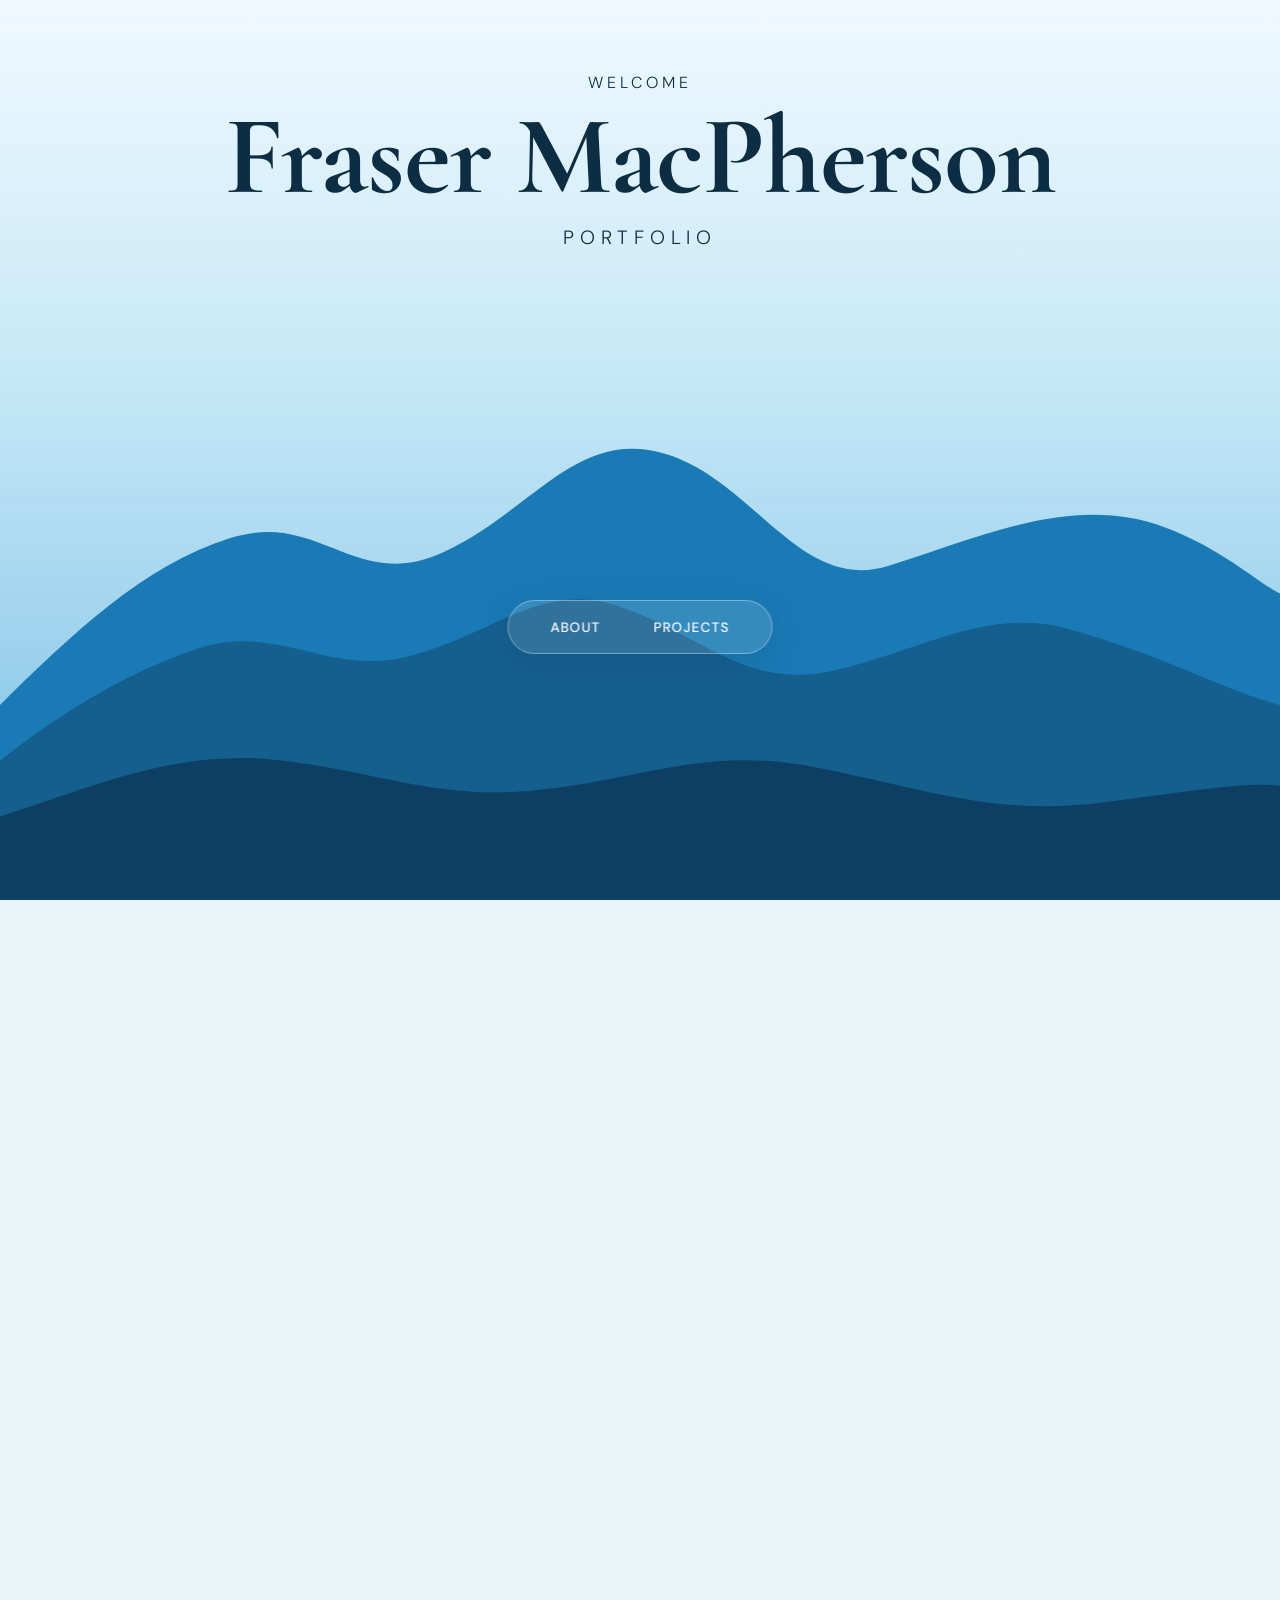
==== index.html @ 5341b1e2 "Update index.html" ====
<!DOCTYPE html>
<html lang="en">
<head>
  <meta charset="UTF-8" />
  <meta name="viewport" content="width=device-width, initial-scale=1.0" />
  <title>Fraser MacPherson — Portfolio</title>
  <link rel="stylesheet" href="style.css" />
  <link href="https://fonts.googleapis.com/css2?family=Cormorant+Garamond:wght@300;400;600;700&family=DM+Sans:wght@300;400;500&display=swap" rel="stylesheet" />
</head>
<body id="top">

  <!-- ── Fixed header, fades in once the hero has been scrolled past ── -->
  <header class="page-header" id="pageHeader">
    <a href="#top" class="site-logo">Fraser MacPherson</a>
    <nav>
      <ul class="nav-links nav-links--dark">
        <li><a href="#about">About</a></li>
        <li><a href="#projects">Projects</a></li>
      </ul>
    </nav>
  </header>

  <!-- ── Hero Section ── -->
  <section class="hero">
    <div class="hero-content">
      <p class="hero-eyebrow">Welcome</p>
      <h1 class="hero-name">Fraser MacPherson</h1>
      <p class="hero-subtitle">Portfolio</p>
    </div>

    <!-- Animated Wave Landscape -->
    <div class="wave-container">
      <svg class="waves-svg" viewBox="0 0 1440 420" preserveAspectRatio="none" xmlns="http://www.w3.org/2000/svg">
        <!-- Back mountain range -->
        <path class="wave wave-1" d="M0,280 C80,230 160,180 260,160 C360,140 400,200 500,170 C600,140 650,80 750,100 C850,120 900,200 1000,180 C1100,160 1200,130 1300,150 C1370,165 1410,190 1440,200 L1440,420 L0,420 Z"/>
        <!-- Mid mountain range -->
        <path class="wave wave-2" d="M0,320 C60,290 130,260 220,240 C310,220 370,260 460,245 C560,228 610,190 700,210 C790,230 840,270 940,255 C1040,240 1110,210 1200,225 C1300,242 1380,270 1440,280 L1440,420 L0,420 Z"/>
        <!-- Front wave -->
        <path class="wave wave-3" d="M0,360 C100,340 200,310 320,320 C440,330 500,350 620,340 C740,330 800,310 920,325 C1040,340 1120,360 1240,350 C1340,342 1400,335 1440,338 L1440,420 L0,420 Z"/>
      </svg>

      <!-- Nav pill overlaid on the waves — scrolls to sections on this page -->
      <nav class="navbar">
        <ul class="nav-links">
          <li><a href="#about">About</a></li>
          <li><a href="#projects">Projects</a></li>
        </ul>
      </nav>
    </div>
  </section>

  <!-- ── About Section ── -->
  <section class="about-section" id="about">
    <main class="about-main">

      <!-- Intro Split -->
      <section class="about-intro">
        <!--<div class="about-photo-placeholder">
          <span>Photo</span>
        </div>-->
        <div class="about-intro-text">
          <h2 class="about-heading">Hi, I'm <em>Fraser MacPherson</em></h2>
          <p>I'm a Computing Science Student based at the University of Aberdeen, passionate about learning.</p>
          <!--<p>[Add a couple more sentences here about what you're currently focused on, what excites you about the field, or what you're looking for next.]</p>-->
          <a href="#projects" class="cta-btn" style="margin-top:1.5rem; display:inline-flex;">
            View My Work
            <svg width="16" height="16" viewBox="0 0 24 24" fill="none" stroke="currentColor" stroke-width="2" stroke-linecap="round" stroke-linejoin="round"><line x1="5" y1="12" x2="19" y2="12"/><polyline points="12 5 19 12 12 19"/></svg>
          </a>
        </div>
      </section>

      <!-- Wave separator -->
      <div class="about-wave-sep">
        <svg viewBox="0 0 1440 90" preserveAspectRatio="none" xmlns="http://www.w3.org/2000/svg">
          <path fill="var(--wave-3)" d="M0,45 C360,90 720,0 1080,45 C1260,67 1380,40 1440,45 L1440,90 L0,90 Z"/>
        </svg>
      </div>

      <!-- Skills & Education (dark section) -->
      <section class="about-dark" id="skills-education">

        <div class="about-skills-grid">
          <div class="skills-col">
            <h3 class="skills-heading">Skills</h3>
            <ul class="skills-list">
              <li class="skill-item">
                <span class="skill-name">HTML &amp; CSS</span>
                <div class="skill-bar"><div class="skill-fill" style="width:90%"></div></div>
              </li>
              <li class="skill-item">
                <span class="skill-name">PHP</span>
                <div class="skill-bar"><div class="skill-fill" style="width:75%"></div></div>
              </li>
              <li class="skill-item">
                <span class="skill-name">JavaScript</span>
                <div class="skill-bar"><div class="skill-fill" style="width:80%"></div></div>
              </li>
              <li class="skill-item">
                <span class="skill-name">Python</span>
                <div class="skill-bar"><div class="skill-fill" style="width:65%"></div></div>
              </li>
              <li class="skill-item">
                <span class="skill-name">Design</span>
                <div class="skill-bar"><div class="skill-fill" style="width:70%"></div></div>
              </li>
            </ul>
          </div>

          <div class="timeline-col">
            <h3 class="skills-heading">Education</h3>
            <ol class="timeline">
              <li class="timeline-item">
                <span class="timeline-date">2026 – Present</span>
                <h4 class="timeline-role">University Student</h4>
                <p class="timeline-org">University of Aberdeen</p>
                <p class="timeline-desc">Computing Science</p>
              </li>
              <li class="timeline-item">
                <span class="timeline-date">2020 – 2026</span>
                <h4 class="timeline-role">Previous Education</h4>
                <p class="timeline-org">Braes High School</p>
                <p class="timeline-desc">Higher Maths, English, Computing, Music Tech, Physics, Admin, Applications of Maths</p>
              </li>
            </ol>
          </div>
        </div>

      </section>

    </main>
  </section>

  <!-- ── Projects Heading Band ── -->
  <div class="section-divider-band">
    <h2 class="divider-title">Projects</h2>
  </div>

  <!-- ── Projects Section ── -->
  <section class="projects-section" id="projects">
    <div class="projects-grid">

      <!-- Card 1 -->
      <article class="project-card" data-category="web">
        <div class="card-image-placeholder">
          <span>Preview</span>
        </div>
        <div class="card-body">
          <div class="card-tags">
            <span class="card-tag">Web</span>
            <span class="card-tag">Database</span>
            <span class="card-tag">JavaScript</span>
            <span class="card-tag">PHP</span>
            <span class="card-tag">HTML</span>
            <span class="card-tag">CSS</span>
            <span class="card-tag">SQL</span>
          </div>
          <h2 class="card-title">Battle Ships</h2>
          <p class="card-desc">A Battle Ships game where you can play against the computer and login to record game statistics.</p>
          <!-- Replace the # below with the live link, GitHub repo, or case study for this project -->
          <a href="#" target="_blank" rel="noopener" class="card-link">
            View Project
            <svg width="14" height="14" viewBox="0 0 24 24" fill="none" stroke="currentColor" stroke-width="2" stroke-linecap="round" stroke-linejoin="round"><line x1="5" y1="12" x2="19" y2="12"/><polyline points="12 5 19 12 12 19"/></svg>
          </a>
        </div>
      </article>

      <!-- Card 2 -->
      <article class="project-card" data-category="design">
        <div class="card-image-placeholder">
          <span>Preview</span>
        </div>
        <div class="card-body">
          <div class="card-tags">
            <span class="card-tag">Web</span>
            <span class="card-tag">HTML</span>
            <span class="card-tag">CSS</span>
            <span class="card-tag">JavaScript</span>
          </div>
          <h2 class="card-title">Meal Week Planner</h2>
          <p class="card-desc">The site allows you to select meals for a week then produces the recipies and cost for each meal aswell as a full shopping list and estemated price.</p>
          <!-- Replace the # below with the live link, GitHub repo, or case study for this project -->
          <a href="https://fraser-macpherson.github.io/food-prep" target="_blank" rel="noopener" class="card-link">
            View Project
            <svg width="14" height="14" viewBox="0 0 24 24" fill="none" stroke="currentColor" stroke-width="2" stroke-linecap="round" stroke-linejoin="round"><line x1="5" y1="12" x2="19" y2="12"/><polyline points="12 5 19 12 12 19"/></svg>
          </a>
        </div>
      </article>

      <!-- Card 3 -->
      <article class="project-card" data-category="web">
        <div class="card-image-placeholder">
          <span>Preview</span>
        </div>
        <div class="card-body">
          <div class="card-tags">
            <span class="card-tag">Web</span>
            <span class="card-tag">CSS</span>
          </div>
          <h2 class="card-title">Project Three</h2>
          <p class="card-desc">A brief description of what this project does and the problem it solves. Keep it concise and engaging.</p>
          <!-- Replace the # below with the live link, GitHub repo, or case study for this project -->
          <a href="#" target="_blank" rel="noopener" class="card-link">
            View Project
            <svg width="14" height="14" viewBox="0 0 24 24" fill="none" stroke="currentColor" stroke-width="2" stroke-linecap="round" stroke-linejoin="round"><line x1="5" y1="12" x2="19" y2="12"/><polyline points="12 5 19 12 12 19"/></svg>
          </a>
        </div>
      </article>

    </div>
  </section>

  <!-- ── Footer ── -->
  <footer class="site-footer">
    <div class="footer-wave">
      <svg viewBox="0 0 1440 80" preserveAspectRatio="none" xmlns="http://www.w3.org/2000/svg">
        <path fill="var(--wave-3)" d="M0,40 C360,80 720,0 1080,40 C1260,60 1380,35 1440,40 L1440,80 L0,80 Z"/>
      </svg>
    </div>
    <div class="footer-inner">
      <p class="footer-name">Fraser MacPherson</p>
      <nav class="footer-nav">
        <a href="#about">About</a>
        <a href="#projects">Projects</a>
      </nav>
      <div class="footer-contact">
        <!--<a href="mailto:hello@yourname.com">hello@yourname.com</a>-->
      </div>
    </div>
  </footer>

  <script>
    // Show the fixed header once the hero has been scrolled past
    const pageHeader = document.getElementById('pageHeader');
    const heroHeight = () => document.querySelector('.hero').offsetHeight;

    function toggleHeader() {
      if (window.scrollY > heroHeight() * 0.6) {
        pageHeader.classList.add('is-visible');
      } else {
        pageHeader.classList.remove('is-visible');
      }
    }
    window.addEventListener('scroll', toggleHeader, { passive: true });
    window.addEventListener('resize', toggleHeader);
    toggleHeader();
  </script>

</body>
</html>
---- style.css ----
/* ============================================================
   PORTFOLIO STYLESHEET
   Pages: index.html · projects.html · about.html ·
          contact.html · project.html
============================================================ */

/* ========================================
   CSS Variables & Reset
======================================== */
*, *::before, *::after {
  margin: 0;
  padding: 0;
  box-sizing: border-box;
}

:root {
  --sky-top:    #e8f4f8;
  --sky-mid:    #b8dff0;
  --wave-1:     #1a7ab5;
  --wave-2:     #155f8f;
  --wave-3:     #0d3f63;
  --accent:     #5ec4f0;
  --text-dark:  #0d2d42;
  --text-light: #ffffff;
  --btn-bg:     rgba(255, 255, 255, 0.15);
  --btn-border: rgba(255, 255, 255, 0.6);
  --btn-hover:  rgba(255, 255, 255, 0.3);
}

html, body {
  height: 100%;
  font-family: 'DM Sans', sans-serif;
  overflow-x: hidden;
  background: var(--sky-top);
}

html {
  scroll-behavior: smooth;
}

@media (prefers-reduced-motion: reduce) {
  html { scroll-behavior: auto; }
  .wave { animation: none; }
}

/* ========================================
   Shared Animations
======================================== */
@keyframes fadeDown {
  from { opacity: 0; transform: translateY(-20px); }
  to   { opacity: 1; transform: translateY(0); }
}

@keyframes fadeUp {
  from { opacity: 0; transform: translate(-50%, 20px); }
  to   { opacity: 1; transform: translate(-50%, 0); }
}

@keyframes fadeIn {
  from { opacity: 0; transform: translateY(18px); }
  to   { opacity: 1; transform: translateY(0); }
}

@keyframes waveDrift {
  0%   { d: path("M0,280 C80,230 160,180 260,160 C360,140 400,200 500,170 C600,140 650,80 750,100 C850,120 900,200 1000,180 C1100,160 1200,130 1300,150 C1370,165 1410,190 1440,200 L1440,420 L0,420 Z"); }
  100% { d: path("M0,270 C80,240 160,190 270,175 C370,155 420,210 510,180 C610,150 660,90 760,108 C860,128 910,205 1010,185 C1110,165 1210,138 1310,158 C1380,170 1415,195 1440,205 L1440,420 L0,420 Z"); }
}

/* ============================================================
   INDEX PAGE — HERO
============================================================ */
.hero {
  position: relative;
  width: 100%;
  height: 100vh;
  min-height: 600px;
  background: linear-gradient(180deg, #f0f9ff 0%, #c8e9f7 40%, #a0d4ee 70%, #6db8e0 100%);
  display: flex;
  flex-direction: column;
  align-items: center;
  overflow: hidden;
}

.hero-content {
  position: relative;
  z-index: 2;
  text-align: center;
  padding-top: 8vh;
  animation: fadeDown 1s ease both;
}

.hero-eyebrow {
  font-size: clamp(0.8rem, 1.5vw, 1rem);
  font-weight: 300;
  letter-spacing: 0.25em;
  text-transform: uppercase;
  color: var(--text-dark);
  opacity: 0.6;
  margin-bottom: 0.5rem;
  animation: fadeDown 0.9s ease 0.1s both;
}

.hero-name {
  font-family: 'Cormorant Garamond', serif;
  font-weight: 700;
  font-size: clamp(3.5rem, 10vw, 7rem);
  color: var(--text-dark);
  line-height: 1;
  letter-spacing: -0.01em;
  animation: fadeDown 0.9s ease 0.2s both;
}

.hero-subtitle {
  font-size: clamp(0.9rem, 2vw, 1.2rem);
  font-weight: 300;
  letter-spacing: 0.3em;
  text-transform: uppercase;
  color: var(--text-dark);
  opacity: 0.55;
  margin-top: 0.75rem;
  animation: fadeDown 0.9s ease 0.3s both;
}

/* Wave landscape */
.wave-container {
  position: absolute;
  bottom: 0;
  left: 0;
  width: 100%;
  height: 65%;
  display: flex;
  flex-direction: column;
  align-items: center;
  justify-content: flex-end;
}

.waves-svg {
  position: absolute;
  bottom: 0;
  left: 0;
  width: 100%;
  height: 100%;
}

.wave {
  animation: waveDrift 8s ease-in-out infinite alternate;
  transform-origin: center bottom;
}
.wave-1 { fill: var(--wave-1); animation-duration: 10s; animation-delay: 0s; }
.wave-2 { fill: var(--wave-2); animation-duration: 8s;  animation-delay: -2s; }
.wave-3 { fill: var(--wave-3); animation-duration: 6s;  animation-delay: -1s; }

/* Index nav */
.navbar {
  position: absolute;
  bottom: 42%;
  left: 50%;
  transform: translateX(-50%);
  z-index: 10;
  animation: fadeUp 1s ease 0.5s both;
}

/* Index project buttons */
.project-buttons {
  position: absolute;
  bottom: 8%;
  left: 50%;
  transform: translateX(-50%);
  display: flex;
  gap: 1.2rem;
  z-index: 10;
  flex-wrap: wrap;
  justify-content: center;
  animation: fadeUp 1s ease 0.7s both;
}

.project-btn {
  display: inline-flex;
  align-items: center;
  justify-content: center;
  padding: 0.65rem 1.8rem;
  font-size: 0.82rem;
  font-weight: 500;
  letter-spacing: 0.1em;
  text-transform: uppercase;
  color: var(--text-light);
  text-decoration: none;
  background: var(--btn-bg);
  backdrop-filter: blur(10px);
  -webkit-backdrop-filter: blur(10px);
  border: 1.5px solid var(--btn-border);
  border-radius: 6px;
  min-width: 140px;
  transition: background 0.25s ease, transform 0.2s ease, box-shadow 0.25s ease;
  box-shadow: 0 4px 16px rgba(0, 0, 0, 0.15);
}
.project-btn:hover {
  background: var(--btn-hover);
  transform: translateY(-3px);
  box-shadow: 0 8px 24px rgba(0, 0, 0, 0.2);
}

/* ============================================================
   SHARED NAVIGATION
============================================================ */
.nav-links {
  display: flex;
  list-style: none;
  gap: 0.5rem;
  background: rgba(255, 255, 255, 0.12);
  backdrop-filter: blur(14px);
  -webkit-backdrop-filter: blur(14px);
  border: 1px solid rgba(255, 255, 255, 0.35);
  border-radius: 50px;
  padding: 0.6rem 1.2rem;
  box-shadow: 0 8px 32px rgba(13, 63, 99, 0.2);
}

.nav-links li a {
  display: block;
  padding: 0.5rem 1.4rem;
  font-size: 0.85rem;
  font-weight: 500;
  letter-spacing: 0.08em;
  text-transform: uppercase;
  color: var(--text-light);
  text-decoration: none;
  border-radius: 40px;
  transition: background 0.25s ease, color 0.25s ease;
}
.nav-links li a:hover { background: rgba(255,255,255,0.25); }

/* Dark variant (light background pages) */
.nav-links--dark {
  background: rgba(13, 63, 99, 0.07);
  border: 1px solid rgba(21, 95, 143, 0.2);
  box-shadow: none;
}
.nav-links--dark li a { color: var(--text-dark); }
.nav-links--dark li a:hover { background: rgba(21, 95, 143, 0.12); color: var(--wave-2); }
.nav-links--dark li a.nav-active { color: var(--wave-1); font-weight: 600; }

/* ============================================================
   SHARED INNER-PAGE HEADER
============================================================ */
.site-header {
  position: fixed;
  top: 0;
  left: 0;
  width: 100%;
  z-index: 100;
  display: flex;
  align-items: center;
  justify-content: space-between;
  padding: 1rem 3rem;
  background: rgba(240, 249, 255, 0.82);
  backdrop-filter: blur(16px);
  -webkit-backdrop-filter: blur(16px);
  border-bottom: 1px solid rgba(21, 95, 143, 0.1);
  animation: fadeDown 0.7s ease both;
}

.site-logo {
  font-family: 'Cormorant Garamond', serif;
  font-size: 1.25rem;
  font-weight: 600;
  color: var(--text-dark);
  text-decoration: none;
  letter-spacing: 0.05em;
  transition: color 0.2s ease;
}
.site-logo:hover { color: var(--wave-1); }

.back-link {
  display: inline-flex;
  align-items: center;
  gap: 0.4rem;
  font-size: 0.85rem;
  font-weight: 500;
  letter-spacing: 0.05em;
  color: var(--wave-2);
  text-decoration: none;
  transition: gap 0.2s ease, color 0.2s ease;
}
.back-link:hover { gap: 0.7rem; color: var(--wave-1); }

/* ============================================================
   SHARED INNER-PAGE HERO (projects / about / contact)
============================================================ */
.inner-page {
  background: #f0f9ff;
  min-height: 100vh;
  display: flex;
  flex-direction: column;
}

.inner-hero {
  position: relative;
  width: 100%;
  padding-top: 110px;
  min-height: 40vh;
  background: linear-gradient(180deg, #f0f9ff 0%, #c8e9f7 50%, #7bbfde 100%);
  display: flex;
  flex-direction: column;
  align-items: center;
  justify-content: center;
  overflow: hidden;
}

.inner-hero-content {
  position: relative;
  z-index: 2;
  text-align: center;
  padding: 2rem 2rem 4rem;
  animation: fadeDown 0.9s ease 0.1s both;
}

.page-eyebrow {
  display: block;
  font-size: 0.75rem;
  font-weight: 500;
  letter-spacing: 0.22em;
  text-transform: uppercase;
  color: var(--wave-2);
  opacity: 0.8;
  margin-bottom: 0.7rem;
}

.page-title {
  font-family: 'Cormorant Garamond', serif;
  font-weight: 700;
  font-size: clamp(2.8rem, 8vw, 5rem);
  color: var(--text-dark);
  line-height: 1.05;
  margin-bottom: 0.8rem;
}

.page-subtitle {
  font-size: clamp(0.95rem, 2vw, 1.15rem);
  font-weight: 300;
  color: var(--text-dark);
  opacity: 0.6;
  max-width: 480px;
  margin: 0 auto;
  line-height: 1.6;
}

.inner-wave-divider {
  position: relative;
  width: 100%;
  line-height: 0;
  z-index: 1;
}
.inner-wave-divider svg {
  width: 100%;
  height: 130px;
  display: block;
}

/* ============================================================
   SHARED CTA BUTTON
============================================================ */
.cta-btn {
  display: inline-flex;
  align-items: center;
  gap: 0.5rem;
  padding: 0.75rem 2rem;
  font-size: 0.88rem;
  font-weight: 500;
  letter-spacing: 0.08em;
  text-transform: uppercase;
  text-decoration: none;
  color: var(--text-light);
  background: var(--wave-2);
  border: 2px solid var(--wave-2);
  border-radius: 6px;
  transition: background 0.25s ease, transform 0.2s ease, box-shadow 0.25s ease;
  box-shadow: 0 4px 18px rgba(21, 95, 143, 0.35);
  cursor: pointer;
}
.cta-btn:hover {
  background: var(--wave-1);
  border-color: var(--wave-1);
  transform: translateY(-3px);
  box-shadow: 0 8px 28px rgba(21, 95, 143, 0.4);
}
.cta-btn--light {
  background: rgba(255,255,255,0.15);
  border-color: rgba(255,255,255,0.6);
  backdrop-filter: blur(10px);
}
.cta-btn--light:hover {
  background: rgba(255,255,255,0.3);
  border-color: rgba(255,255,255,0.8);
}

/* ============================================================
   SHARED FOOTER
============================================================ */
.site-footer {
  background: var(--wave-2);
  margin-top: auto;
}

.footer-wave {
  line-height: 0;
}
.footer-wave svg {
  width: 100%;
  height: 80px;
  display: block;
}

.footer-inner {
  background: var(--wave-3);
  display: flex;
  align-items: center;
  justify-content: space-between;
  padding: 1.8rem 3rem;
}

.footer-name {
  font-family: 'Cormorant Garamond', serif;
  font-size: 1.1rem;
  font-weight: 400;
  color: rgba(255,255,255,0.5);
  letter-spacing: 0.1em;
}

.footer-nav {
  display: flex;
  gap: 2rem;
}
.footer-nav a {
  font-size: 0.8rem;
  font-weight: 400;
  letter-spacing: 0.1em;
  text-transform: uppercase;
  color: rgba(255,255,255,0.45);
  text-decoration: none;
  transition: color 0.2s ease;
}
.footer-nav a:hover { color: var(--accent); }

/* ============================================================
   PROJECT DETAIL PAGE  (project.html)
============================================================ */
.project-page {
  background: #f0f9ff;
  min-height: 100vh;
  display: flex;
  flex-direction: column;
}

.project-header {
  position: fixed;
  top: 0; left: 0;
  width: 100%;
  z-index: 100;
  display: flex;
  align-items: center;
  justify-content: space-between;
  padding: 1rem 3rem;
  background: rgba(240, 249, 255, 0.75);
  backdrop-filter: blur(16px);
  -webkit-backdrop-filter: blur(16px);
  border-bottom: 1px solid rgba(21, 95, 143, 0.1);
  animation: fadeDown 0.7s ease both;
}

.project-hero {
  position: relative;
  width: 100%;
  padding-top: 120px;
  min-height: 52vh;
  background: linear-gradient(180deg, #f0f9ff 0%, #c8e9f7 45%, #7bbfde 100%);
  display: flex;
  flex-direction: column;
  align-items: center;
  justify-content: center;
  overflow: hidden;
}

.project-hero-content {
  position: relative;
  z-index: 2;
  text-align: center;
  padding: 2rem 2rem 5rem;
  animation: fadeDown 0.9s ease 0.1s both;
}

.project-tag {
  display: inline-block;
  font-size: 0.75rem;
  font-weight: 500;
  letter-spacing: 0.2em;
  text-transform: uppercase;
  color: var(--wave-2);
  opacity: 0.8;
  margin-bottom: 0.9rem;
}

.project-title {
  font-family: 'Cormorant Garamond', serif;
  font-weight: 700;
  font-size: clamp(2.8rem, 8vw, 5.5rem);
  color: var(--text-dark);
  line-height: 1.05;
  margin-bottom: 1rem;
}

.project-tagline {
  font-size: clamp(0.95rem, 2vw, 1.2rem);
  font-weight: 300;
  color: var(--text-dark);
  opacity: 0.65;
  max-width: 540px;
  margin: 0 auto 2rem;
  line-height: 1.6;
}

.project-wave-divider { position: relative; width: 100%; line-height: 0; z-index: 1; }
.project-wave-divider svg { width: 100%; height: 160px; display: block; }

.project-body { flex: 1; background: var(--wave-3); }

.project-meta {
  display: flex;
  flex-wrap: wrap;
  gap: 1rem;
  justify-content: center;
  padding: 2.5rem 2rem 2rem;
  animation: fadeIn 0.8s ease 0.3s both;
}

.meta-chip {
  display: flex;
  flex-direction: column;
  align-items: center;
  gap: 0.2rem;
  background: rgba(255,255,255,0.07);
  border: 1px solid rgba(255,255,255,0.15);
  border-radius: 8px;
  padding: 0.8rem 1.6rem;
  min-width: 120px;
}
.meta-label { font-size: 0.68rem; font-weight: 500; letter-spacing: 0.18em; text-transform: uppercase; color: var(--accent); opacity: 0.8; }
.meta-value { font-size: 0.88rem; font-weight: 400; color: var(--text-light); }

.project-image-placeholder {
  margin: 0 auto 3rem;
  max-width: 860px;
  width: calc(100% - 4rem);
  height: 400px;
  background: rgba(255,255,255,0.05);
  border: 2px dashed rgba(255,255,255,0.2);
  border-radius: 12px;
  display: flex;
  align-items: center;
  justify-content: center;
  color: rgba(255,255,255,0.35);
  font-size: 0.9rem;
  letter-spacing: 0.1em;
  text-transform: uppercase;
}

.project-sections {
  max-width: 720px;
  margin: 0 auto;
  padding: 0 2rem 4rem;
  display: flex;
  flex-direction: column;
  gap: 3rem;
}

.section-heading {
  font-family: 'Cormorant Garamond', serif;
  font-weight: 600;
  font-size: clamp(1.5rem, 4vw, 2.2rem);
  color: var(--text-light);
  margin-bottom: 0.8rem;
  padding-bottom: 0.5rem;
  border-bottom: 1px solid rgba(255,255,255,0.12);
}
.section-text { font-weight: 300; font-size: 1rem; line-height: 1.8; color: rgba(255,255,255,0.75); }

.project-cta-banner { position: relative; background: var(--wave-2); text-align: center; overflow: hidden; }
.cta-banner-wave { line-height: 0; margin-bottom: -2px; }
.cta-banner-wave svg { width: 100%; height: 80px; display: block; }
.cta-banner-content { padding: 3rem 2rem 4rem; }
.cta-banner-label { font-size: 0.78rem; font-weight: 400; letter-spacing: 0.2em; text-transform: uppercase; color: rgba(255,255,255,0.6); margin-bottom: 0.5rem; }
.cta-banner-heading { font-family: 'Cormorant Garamond', serif; font-size: clamp(1.8rem, 5vw, 3rem); font-weight: 600; color: var(--text-light); margin-bottom: 1.5rem; }

.project-footer {
  background: var(--wave-3);
  display: flex;
  align-items: center;
  justify-content: space-between;
  padding: 1.5rem 3rem;
  border-top: 1px solid rgba(255,255,255,0.08);
}
.footer-back { font-size: 0.82rem; color: rgba(255,255,255,0.5); text-decoration: none; letter-spacing: 0.05em; transition: color 0.2s ease; }
.footer-back:hover { color: var(--accent); }
.footer-name-sm { font-family: 'Cormorant Garamond', serif; font-size: 1rem; font-weight: 400; color: rgba(255,255,255,0.4); letter-spacing: 0.1em; }

/* ============================================================
   PROJECTS PAGE  (projects.html)
============================================================ */
.projects-main {
  flex: 1;
  background: var(--wave-3);
  padding: 3rem 2rem 5rem;
}

/* Filter bar */
.filter-bar {
  display: flex;
  gap: 0.6rem;
  justify-content: center;
  flex-wrap: wrap;
  margin-bottom: 2.5rem;
  animation: fadeIn 0.7s ease 0.2s both;
}

.filter-btn {
  padding: 0.5rem 1.4rem;
  font-family: 'DM Sans', sans-serif;
  font-size: 0.8rem;
  font-weight: 500;
  letter-spacing: 0.1em;
  text-transform: uppercase;
  color: rgba(255,255,255,0.55);
  background: rgba(255,255,255,0.06);
  border: 1px solid rgba(255,255,255,0.15);
  border-radius: 40px;
  cursor: pointer;
  transition: all 0.2s ease;
}
.filter-btn:hover { color: var(--text-light); background: rgba(255,255,255,0.12); }
.filter-btn--active { color: var(--text-light); background: var(--wave-1); border-color: var(--wave-1); }

/* Project cards grid */
.projects-grid {
  display: grid;
  grid-template-columns: repeat(auto-fill, minmax(300px, 1fr));
  gap: 1.8rem;
  max-width: 1100px;
  margin: 0 auto;
}

.project-card {
  background: rgba(255,255,255,0.06);
  border: 1px solid rgba(255,255,255,0.12);
  border-radius: 12px;
  overflow: hidden;
  transition: transform 0.25s ease, box-shadow 0.25s ease, opacity 0.3s ease;
  animation: fadeIn 0.6s ease both;
}
.project-card:hover {
  transform: translateY(-6px);
  box-shadow: 0 16px 40px rgba(0,0,0,0.25);
}

.card-image-placeholder {
  width: 100%;
  height: 190px;
  background: rgba(255,255,255,0.04);
  border-bottom: 1px solid rgba(255,255,255,0.08);
  display: flex;
  align-items: center;
  justify-content: center;
  color: rgba(255,255,255,0.2);
  font-size: 0.8rem;
  letter-spacing: 0.15em;
  text-transform: uppercase;
}

.card-body { padding: 1.4rem 1.6rem 1.8rem; }

.card-tags {
  display: flex;
  gap: 0.5rem;
  flex-wrap: wrap;
  margin-bottom: 0.8rem;
}
.card-tag {
  font-size: 0.68rem;
  font-weight: 500;
  letter-spacing: 0.14em;
  text-transform: uppercase;
  color: var(--accent);
  background: rgba(94, 196, 240, 0.12);
  border: 1px solid rgba(94, 196, 240, 0.25);
  border-radius: 4px;
  padding: 0.2rem 0.6rem;
}

.card-title {
  font-family: 'Cormorant Garamond', serif;
  font-size: 1.6rem;
  font-weight: 600;
  color: var(--text-light);
  margin-bottom: 0.6rem;
  line-height: 1.15;
}

.card-desc {
  font-size: 0.9rem;
  font-weight: 300;
  line-height: 1.7;
  color: rgba(255,255,255,0.6);
  margin-bottom: 1.2rem;
}

.card-link {
  display: inline-flex;
  align-items: center;
  gap: 0.4rem;
  font-size: 0.8rem;
  font-weight: 500;
  letter-spacing: 0.1em;
  text-transform: uppercase;
  color: var(--accent);
  text-decoration: none;
  transition: gap 0.2s ease, color 0.2s ease;
}
.card-link:hover { gap: 0.7rem; color: #fff; }

/* ============================================================
   ABOUT PAGE  (about.html)
============================================================ */
.about-main {
  flex: 1;
  display: flex;
  flex-direction: column;
}

/* Intro split */
.about-intro {
  display: grid;
  grid-template-columns: 260px 1fr;
  gap: 3.5rem;
  align-items: start;
  max-width: 900px;
  margin: 0 auto;
  padding: 4rem 2rem 3rem;
  animation: fadeIn 0.8s ease 0.2s both;
}

.about-photo-placeholder {
  width: 100%;
  aspect-ratio: 3/4;
  background: linear-gradient(160deg, var(--wave-1) 0%, var(--wave-3) 100%);
  border-radius: 12px;
  display: flex;
  align-items: center;
  justify-content: center;
  color: rgba(255,255,255,0.35);
  font-size: 0.85rem;
  letter-spacing: 0.15em;
  text-transform: uppercase;
  box-shadow: 0 8px 30px rgba(13, 63, 99, 0.2);
}

.about-intro-text { display: flex; flex-direction: column; gap: 1rem; }

.about-heading {
  font-family: 'Cormorant Garamond', serif;
  font-size: clamp(2rem, 5vw, 3rem);
  font-weight: 600;
  color: var(--text-dark);
  line-height: 1.1;
  margin-bottom: 0.5rem;
}
.about-heading em { font-style: italic; color: var(--wave-1); }

.about-intro-text p {
  font-size: 1rem;
  font-weight: 300;
  line-height: 1.8;
  color: rgba(13, 45, 66, 0.75);
}

/* Wave into dark section */
.about-wave-sep { line-height: 0; }
.about-wave-sep svg { width: 100%; height: 90px; display: block; }
.about-wave-sep--flip { transform: scaleY(-1); }

/* Dark skills / timeline section */
.about-dark { background: var(--wave-3); padding: 4rem 2rem; }

.about-skills-grid {
  display: grid;
  grid-template-columns: 1fr 1fr;
  gap: 4rem;
  max-width: 900px;
  margin: 0 auto;
}

.skills-heading {
  font-family: 'Cormorant Garamond', serif;
  font-size: 1.9rem;
  font-weight: 600;
  color: var(--text-light);
  margin-bottom: 1.5rem;
  padding-bottom: 0.6rem;
  border-bottom: 1px solid rgba(255,255,255,0.12);
}

.skills-list { list-style: none; display: flex; flex-direction: column; gap: 1.2rem; }
.skill-item { display: flex; flex-direction: column; gap: 0.4rem; }
.skill-name { font-size: 0.88rem; font-weight: 400; color: rgba(255,255,255,0.75); letter-spacing: 0.05em; }

.skill-bar {
  height: 4px;
  background: rgba(255,255,255,0.1);
  border-radius: 2px;
  overflow: hidden;
}
.skill-fill {
  height: 100%;
  background: linear-gradient(90deg, var(--accent), var(--wave-1));
  border-radius: 2px;
  animation: skillGrow 1.2s ease both;
}
@keyframes skillGrow { from { width: 0 !important; } }

/* Timeline */
.timeline { list-style: none; display: flex; flex-direction: column; gap: 2rem; position: relative; padding-left: 1.5rem; }
.timeline::before {
  content: '';
  position: absolute;
  left: 0; top: 6px; bottom: 6px;
  width: 1px;
  background: rgba(255,255,255,0.15);
}

.timeline-item { position: relative; }
.timeline-item::before {
  content: '';
  position: absolute;
  left: -1.9rem;
  top: 5px;
  width: 8px; height: 8px;
  border-radius: 50%;
  background: var(--accent);
  border: 2px solid var(--wave-3);
}

.timeline-date { font-size: 0.7rem; font-weight: 500; letter-spacing: 0.15em; text-transform: uppercase; color: var(--accent); opacity: 0.8; display: block; margin-bottom: 0.3rem; }
.timeline-role { font-family: 'Cormorant Garamond', serif; font-size: 1.25rem; font-weight: 600; color: var(--text-light); margin-bottom: 0.15rem; }
.timeline-org { font-size: 0.82rem; font-weight: 400; color: rgba(255,255,255,0.5); margin-bottom: 0.5rem; }
.timeline-desc { font-size: 0.88rem; font-weight: 300; line-height: 1.7; color: rgba(255,255,255,0.6); }

/* Values section */
.about-values {
  background: #f0f9ff;
  padding: 5rem 2rem;
  text-align: center;
}

.values-heading {
  font-family: 'Cormorant Garamond', serif;
  font-size: clamp(2rem, 5vw, 3rem);
  font-weight: 600;
  color: var(--text-dark);
  margin-bottom: 3rem;
}

.values-grid {
  display: grid;
  grid-template-columns: repeat(auto-fit, minmax(220px, 1fr));
  gap: 1.5rem;
  max-width: 820px;
  margin: 0 auto;
}

.value-card {
  background: rgba(21, 95, 143, 0.06);
  border: 1px solid rgba(21, 95, 143, 0.12);
  border-radius: 12px;
  padding: 2.2rem 1.8rem;
  transition: transform 0.2s ease, box-shadow 0.2s ease;
}
.value-card:hover { transform: translateY(-4px); box-shadow: 0 10px 28px rgba(13,63,99,0.1); }

.value-icon { font-size: 1.6rem; color: var(--wave-1); margin-bottom: 0.9rem; }
.value-card h3 { font-family: 'Cormorant Garamond', serif; font-size: 1.4rem; font-weight: 600; color: var(--text-dark); margin-bottom: 0.6rem; }
.value-card p { font-size: 0.9rem; font-weight: 300; line-height: 1.7; color: rgba(13,45,66,0.65); }

/* ============================================================
   CONTACT PAGE  (contact.html)
============================================================ */
.contact-main {
  flex: 1;
  background: var(--wave-3);
  padding: 4rem 2rem 5rem;
}

.contact-layout {
  display: grid;
  grid-template-columns: 340px 1fr;
  gap: 4rem;
  max-width: 1000px;
  margin: 0 auto;
  animation: fadeIn 0.8s ease 0.2s both;
}

/* Info panel */
.contact-info { display: flex; flex-direction: column; gap: 2rem; }

.contact-info-heading {
  font-family: 'Cormorant Garamond', serif;
  font-size: clamp(1.8rem, 4vw, 2.6rem);
  font-weight: 600;
  color: var(--text-light);
  line-height: 1.15;
}

.contact-info-text {
  font-size: 0.95rem;
  font-weight: 300;
  line-height: 1.8;
  color: rgba(255,255,255,0.6);
}

.contact-details { list-style: none; display: flex; flex-direction: column; gap: 1.2rem; }
.contact-detail-item { display: flex; align-items: flex-start; gap: 1rem; }

.contact-detail-icon {
  width: 38px; height: 38px;
  flex-shrink: 0;
  background: rgba(255,255,255,0.08);
  border: 1px solid rgba(255,255,255,0.15);
  border-radius: 8px;
  display: flex;
  align-items: center;
  justify-content: center;
  color: var(--accent);
}

.contact-detail-label { display: block; font-size: 0.68rem; font-weight: 500; letter-spacing: 0.15em; text-transform: uppercase; color: var(--accent); opacity: 0.8; margin-bottom: 0.1rem; }
.contact-detail-value { font-size: 0.9rem; font-weight: 400; color: rgba(255,255,255,0.75); text-decoration: none; }
a.contact-detail-value:hover { color: var(--accent); }

.contact-socials { display: flex; flex-direction: column; gap: 0.8rem; }
.socials-label { font-size: 0.7rem; font-weight: 500; letter-spacing: 0.18em; text-transform: uppercase; color: rgba(255,255,255,0.4); }
.socials-row { display: flex; gap: 0.7rem; flex-wrap: wrap; }

.social-link {
  display: inline-flex;
  align-items: center;
  gap: 0.45rem;
  padding: 0.5rem 1rem;
  font-size: 0.8rem;
  font-weight: 400;
  color: rgba(255,255,255,0.65);
  background: rgba(255,255,255,0.06);
  border: 1px solid rgba(255,255,255,0.14);
  border-radius: 6px;
  text-decoration: none;
  transition: all 0.2s ease;
}
.social-link:hover { color: var(--text-light); background: rgba(255,255,255,0.12); border-color: rgba(255,255,255,0.25); }

/* Contact form */
.contact-form-wrap {
  background: rgba(255,255,255,0.04);
  border: 1px solid rgba(255,255,255,0.1);
  border-radius: 14px;
  padding: 2.5rem;
}

.contact-form { display: flex; flex-direction: column; gap: 1.3rem; }
.form-row { display: grid; grid-template-columns: 1fr 1fr; gap: 1.3rem; }
.form-group { display: flex; flex-direction: column; gap: 0.45rem; }

.form-label {
  font-size: 0.75rem;
  font-weight: 500;
  letter-spacing: 0.12em;
  text-transform: uppercase;
  color: rgba(255,255,255,0.55);
}

.form-input {
  background: rgba(255,255,255,0.06);
  border: 1px solid rgba(255,255,255,0.15);
  border-radius: 8px;
  padding: 0.8rem 1rem;
  font-family: 'DM Sans', sans-serif;
  font-size: 0.92rem;
  font-weight: 300;
  color: var(--text-light);
  outline: none;
  transition: border-color 0.2s ease, background 0.2s ease;
  width: 100%;
  resize: none;
}
.form-input::placeholder { color: rgba(255,255,255,0.25); }
.form-input:focus {
  border-color: rgba(94, 196, 240, 0.5);
  background: rgba(255,255,255,0.09);
}

.form-textarea { min-height: 150px; line-height: 1.6; }

.form-submit {
  display: inline-flex;
  align-items: center;
  justify-content: center;
  gap: 0.5rem;
  padding: 0.85rem 2.2rem;
  font-family: 'DM Sans', sans-serif;
  font-size: 0.88rem;
  font-weight: 500;
  letter-spacing: 0.1em;
  text-transform: uppercase;
  color: var(--text-light);
  background: var(--wave-1);
  border: 2px solid var(--wave-1);
  border-radius: 8px;
  cursor: pointer;
  align-self: flex-start;
  transition: background 0.25s ease, transform 0.2s ease, box-shadow 0.25s ease;
  box-shadow: 0 4px 18px rgba(26, 122, 181, 0.35);
}
.form-submit:hover {
  background: #1f8fd0;
  border-color: #1f8fd0;
  transform: translateY(-2px);
  box-shadow: 0 8px 24px rgba(26, 122, 181, 0.4);
}

.form-success {
  display: none;
  font-size: 0.88rem;
  font-weight: 400;
  color: var(--accent);
  background: rgba(94, 196, 240, 0.1);
  border: 1px solid rgba(94, 196, 240, 0.25);
  border-radius: 6px;
  padding: 0.7rem 1rem;
  text-align: center;
}

/* ============================================================
   ONE-PAGE LAYOUT ADDITIONS (index.html)
============================================================ */

/* Fixed header that fades in once the hero has been scrolled past */
.page-header {
  position: fixed;
  top: 0;
  left: 0;
  width: 100%;
  z-index: 200;
  display: flex;
  align-items: center;
  justify-content: space-between;
  padding: 1rem 3rem;
  background: rgba(240, 249, 255, 0.88);
  backdrop-filter: blur(16px);
  -webkit-backdrop-filter: blur(16px);
  border-bottom: 1px solid rgba(21, 95, 143, 0.1);
  opacity: 0;
  transform: translateY(-100%);
  pointer-events: none;
  transition: opacity 0.35s ease, transform 0.35s ease;
}
.page-header.is-visible {
  opacity: 1;
  transform: translateY(0);
  pointer-events: auto;
}

/* Section scroll offset so anchored jumps clear the fixed header */
#about, #projects, #skills-education {
  scroll-margin-top: 90px;
}

/* One-page about section (light) */
.about-section {
  background: #f0f9ff;
}

/* Light divider band that carries the "Projects" heading between the
   dark skills/education block and the dark project cards block —
   mirrors the light strip in the reference screenshot. */
.section-divider-band {
  background: #0D3F63;
  display: flex;
  align-items: center;
  justify-content: center;
  padding: 2.6rem 2rem;
}
.section-divider-band .divider-title {
  font-family: 'Cormorant Garamond', serif;
  font-weight: 700;
  font-size: clamp(2rem, 5vw, 2.8rem);
  color: rgb(255, 255, 255);
  background: rgba(21, 95, 143, 0.08);
  border: 1px solid rgb(42, 86, 118);
  padding: 0.6rem 2.2rem;
  border-radius: 8px;
}

/* Projects section on one-page layout (dark, matches project-card styling) */
.projects-section {
  background: var(--wave-3);
  padding: 1rem 2rem 5rem;
}
.projects-section .projects-grid {
  padding-top: 1rem;
}

/* One-page footer contact strip */
.footer-contact {
  display: flex;
  align-items: center;
  gap: 0.4rem;
}
.footer-contact a {
  font-size: 0.8rem;
  color: rgba(255,255,255,0.45);
  text-decoration: none;
  letter-spacing: 0.05em;
  transition: color 0.2s ease;
}
.footer-contact a:hover { color: var(--accent); }

@media (max-width: 768px) {
  .page-header { padding: 1rem 1.2rem; }
  .page-header .nav-links--dark { display: none; }
}

/* ============================================================
   RESPONSIVE
============================================================ */
@media (max-width: 900px) {
  .about-intro { grid-template-columns: 1fr; }
  .about-photo-placeholder { max-width: 240px; aspect-ratio: 1; border-radius: 50%; margin: 0 auto; }
  .about-intro-text { text-align: center; align-items: center; }
  .about-skills-grid { grid-template-columns: 1fr; gap: 3rem; }
  .contact-layout { grid-template-columns: 1fr; gap: 2.5rem; }
}

@media (max-width: 768px) {
  .site-header { padding: 1rem 1.2rem; }
  .nav-links--dark { display: none; }
  .inner-hero { min-height: 35vh; }
  .projects-grid { grid-template-columns: 1fr; }
  .form-row { grid-template-columns: 1fr; }
  .contact-form-wrap { padding: 1.5rem; }
  .footer-inner { flex-direction: column; gap: 1rem; padding: 1.5rem; }
  .project-header { padding: 1rem 1.2rem; }
  .project-meta { gap: 0.6rem; }
  .meta-chip { min-width: 100px; padding: 0.6rem 1rem; }
  .project-image-placeholder { height: 240px; width: calc(100% - 2rem); }
  .project-sections { padding: 0 1.2rem 3rem; }
  .project-footer { padding: 1.2rem 1.5rem; flex-direction: column; gap: 0.5rem; text-align: center; }
}

@media (max-width: 600px) {
  .project-btn { min-width: 100px; padding: 0.55rem 1.1rem; font-size: 0.75rem; }
  .project-buttons { gap: 0.7rem; }
  .socials-row { gap: 0.5rem; }
}
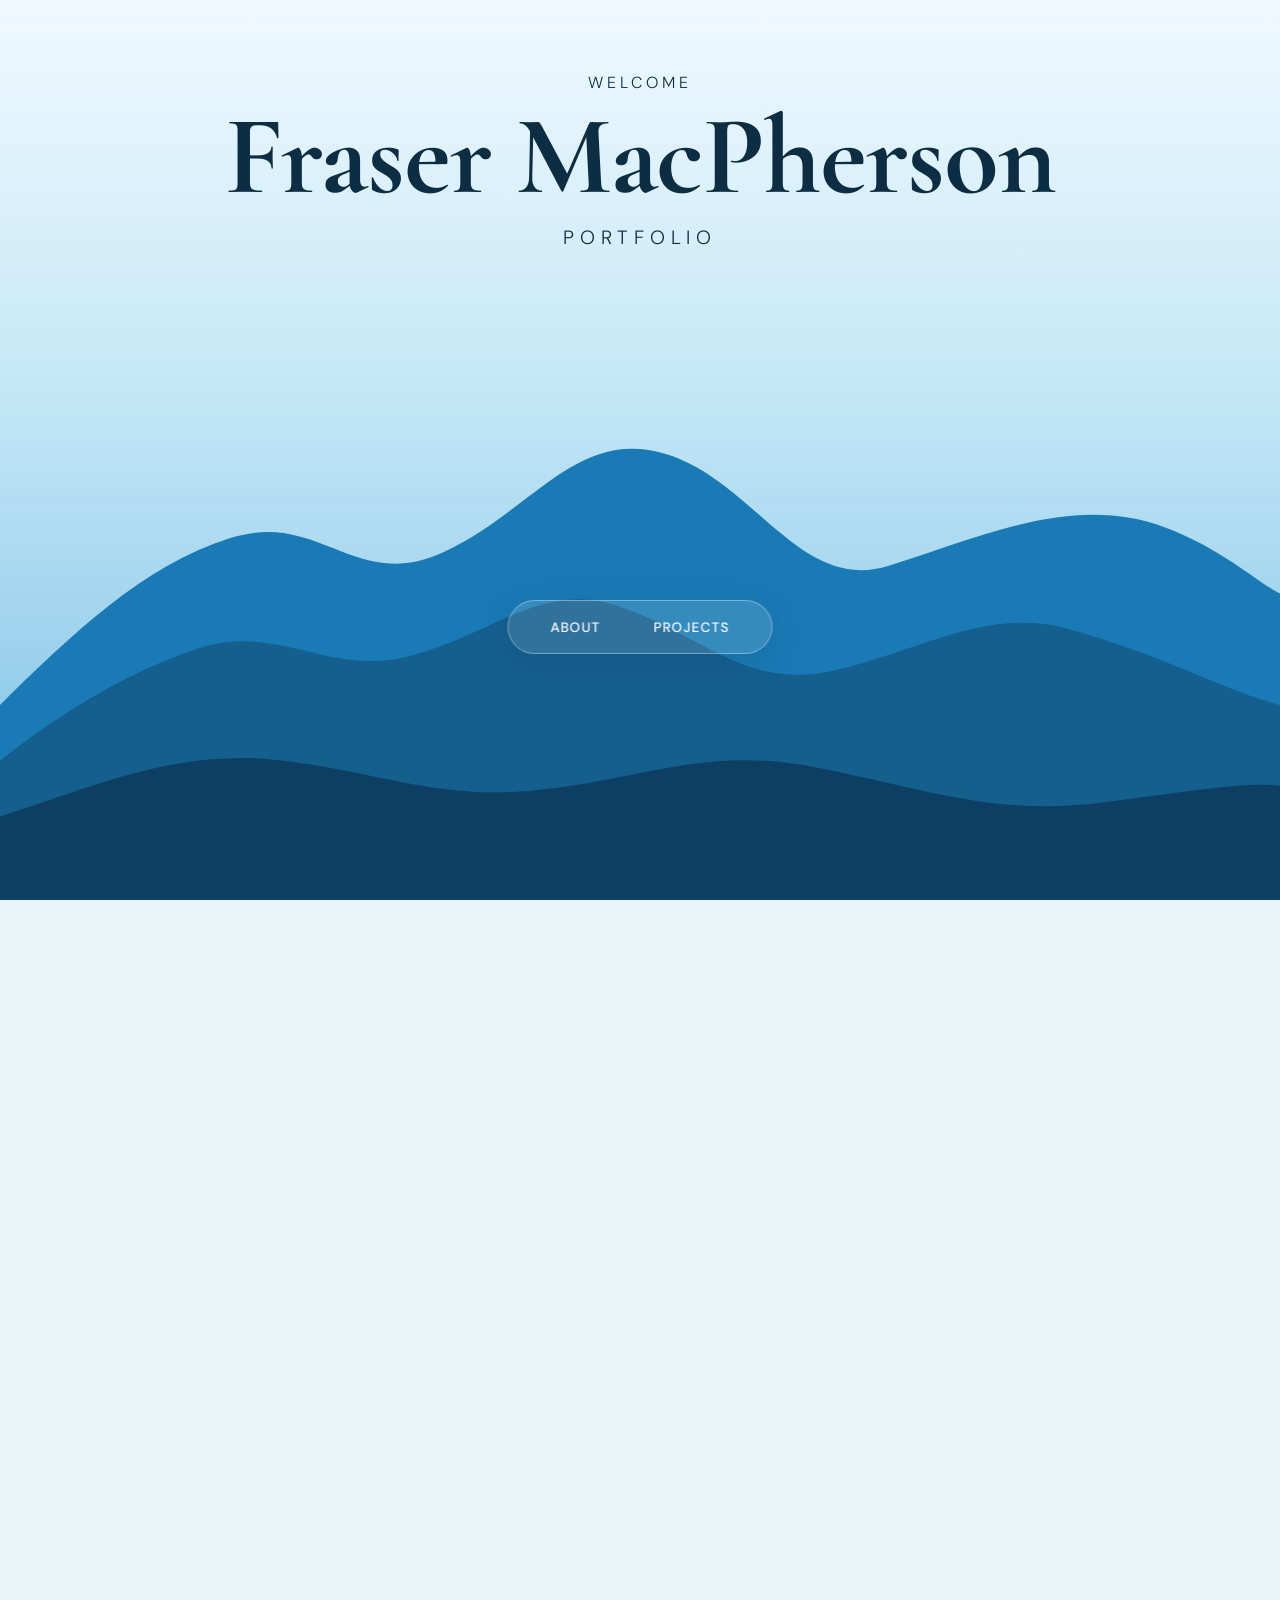
==== commit 679651e8: "Update project cards with images Replaced image placeholders with actual images for project cards." ====
--- a/index.html
+++ b/index.html
@@ -141,9 +141,7 @@
 
       <!-- Card 1 -->
       <article class="project-card" data-category="web">
-        <div class="card-image-placeholder">
-          <span>Preview</span>
-        </div>
+        <img src="media/BattleShips.png" alt="Battle Ships Preview" class="card-image" />
         <div class="card-body">
           <div class="card-tags">
             <span class="card-tag">Web</span>
@@ -157,7 +155,7 @@
           <h2 class="card-title">Battle Ships</h2>
           <p class="card-desc">A Battle Ships game where you can play against the computer and login to record game statistics.</p>
           <!-- Replace the # below with the live link, GitHub repo, or case study for this project -->
-          <a href="#" target="_blank" rel="noopener" class="card-link">
+          <a href="http://fraser.ivafe.co.uk/" target="_blank" rel="noopener" class="card-link">
             View Project
             <svg width="14" height="14" viewBox="0 0 24 24" fill="none" stroke="currentColor" stroke-width="2" stroke-linecap="round" stroke-linejoin="round"><line x1="5" y1="12" x2="19" y2="12"/><polyline points="12 5 19 12 12 19"/></svg>
           </a>
@@ -166,9 +164,7 @@
 
       <!-- Card 2 -->
       <article class="project-card" data-category="design">
-        <div class="card-image-placeholder">
-          <span>Preview</span>
-        </div>
+        <img src="media/WeeklyMealPlaner.png" alt="Weekly Meal Planer Preview" class="card-image" />
         <div class="card-body">
           <div class="card-tags">
             <span class="card-tag">Web</span>
@@ -179,7 +175,7 @@
           <h2 class="card-title">Meal Week Planner</h2>
           <p class="card-desc">The site allows you to select meals for a week then produces the recipies and cost for each meal aswell as a full shopping list and estemated price.</p>
           <!-- Replace the # below with the live link, GitHub repo, or case study for this project -->
-          <a href="https://fraser-macpherson.github.io/food-prep" target="_blank" rel="noopener" class="card-link">
+          <a href="https://fraser-macpherson.github.io/food-prep/" target="_blank" rel="noopener" class="card-link">
             View Project
             <svg width="14" height="14" viewBox="0 0 24 24" fill="none" stroke="currentColor" stroke-width="2" stroke-linecap="round" stroke-linejoin="round"><line x1="5" y1="12" x2="19" y2="12"/><polyline points="12 5 19 12 12 19"/></svg>
           </a>
@@ -188,9 +184,7 @@
 
       <!-- Card 3 -->
       <article class="project-card" data-category="web">
-        <div class="card-image-placeholder">
-          <span>Preview</span>
-        </div>
+        <img src="media/Python.png" alt="Python Showcase Preview" class="card-image" />
         <div class="card-body">
           <div class="card-tags">
             <span class="card-tag">Web</span>
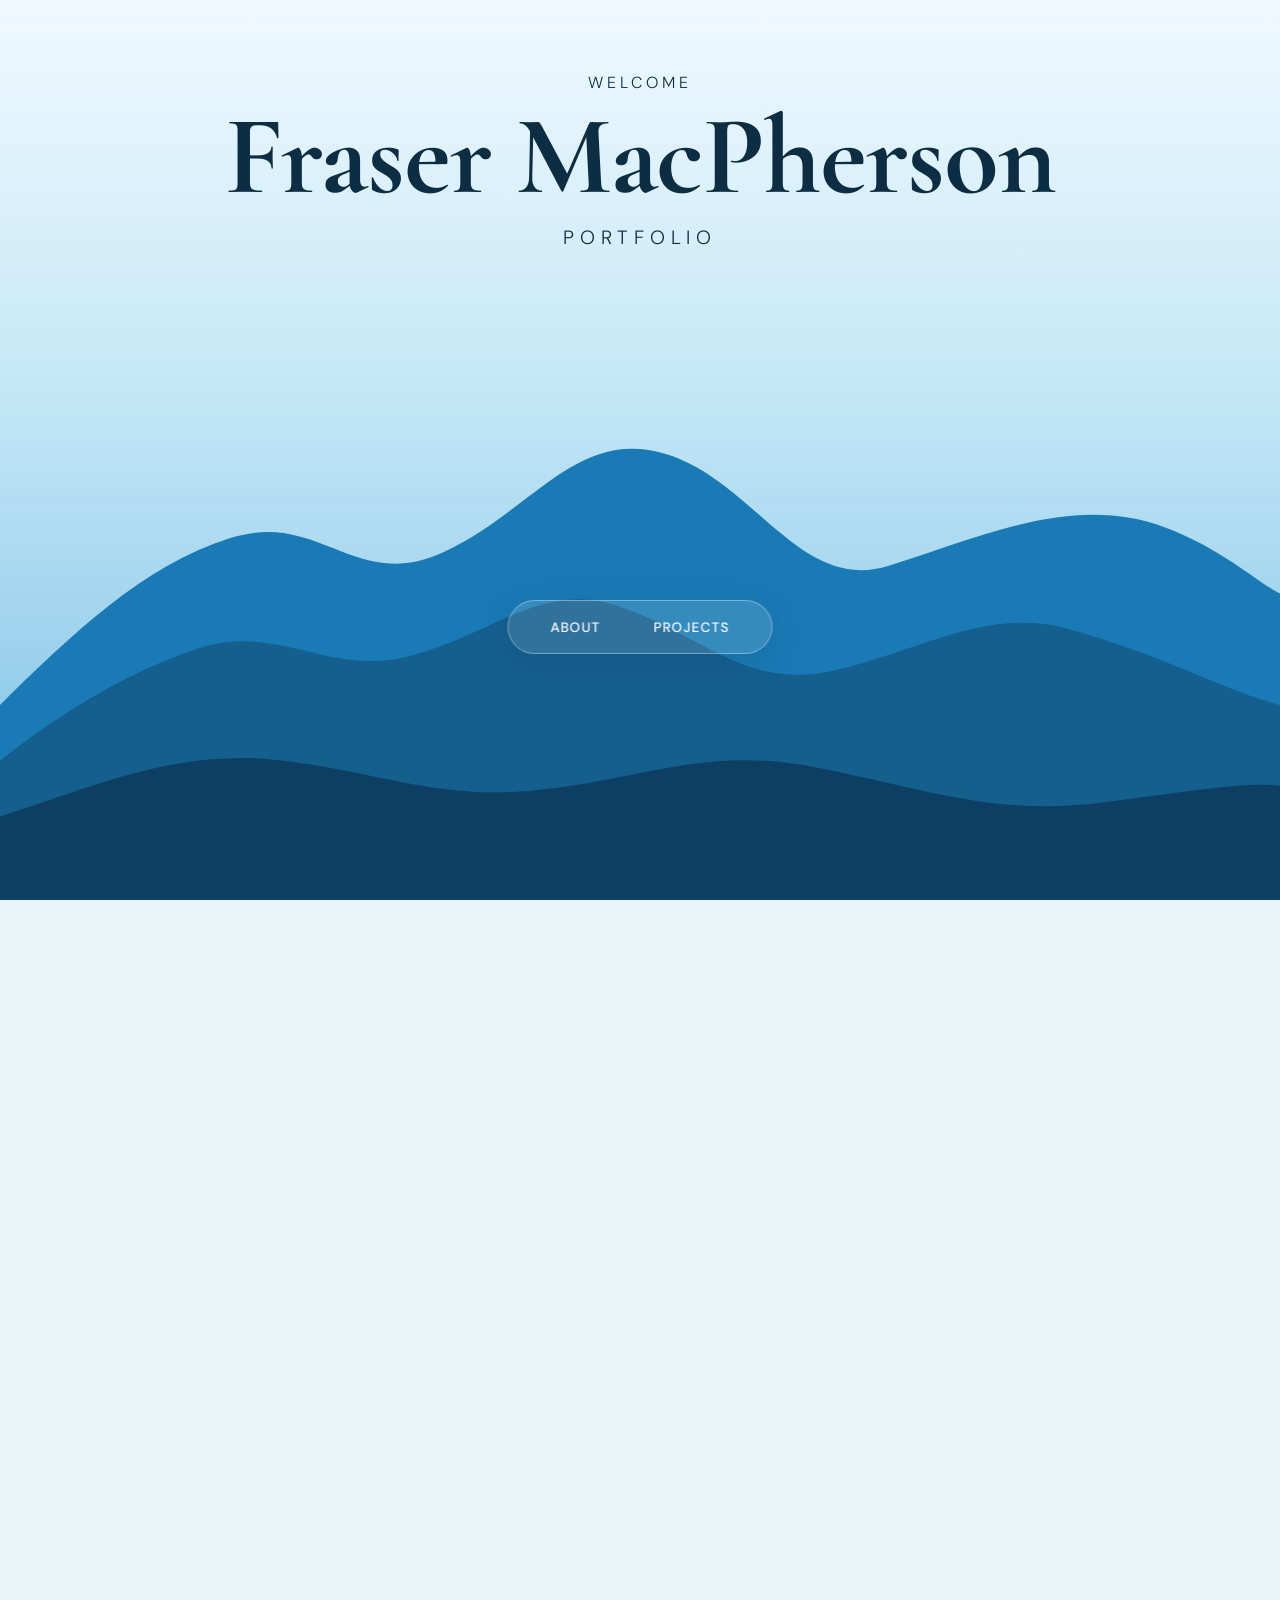
==== commit 4d7d03b4: "Update image source paths to use 'Media' directory" ====
--- a/index.html
+++ b/index.html
@@ -141,7 +141,7 @@
 
       <!-- Card 1 -->
       <article class="project-card" data-category="web">
-        <img src="media/BattleShips.png" alt="Battle Ships Preview" class="card-image" />
+        <img src="Media/BattleShips.png" alt="Battle Ships Preview" class="card-image" />
         <div class="card-body">
           <div class="card-tags">
             <span class="card-tag">Web</span>
@@ -164,7 +164,7 @@
 
       <!-- Card 2 -->
       <article class="project-card" data-category="design">
-        <img src="media/WeeklyMealPlaner.png" alt="Weekly Meal Planer Preview" class="card-image" />
+        <img src="Media/WeeklyMealPlaner.png" alt="Weekly Meal Planer Preview" class="card-image" />
         <div class="card-body">
           <div class="card-tags">
             <span class="card-tag">Web</span>
@@ -184,7 +184,7 @@
 
       <!-- Card 3 -->
       <article class="project-card" data-category="web">
-        <img src="media/Python.png" alt="Python Showcase Preview" class="card-image" />
+        <img src="Media/Python.png" alt="Python Showcase Preview" class="card-image" />
         <div class="card-body">
           <div class="card-tags">
             <span class="card-tag">Web</span>
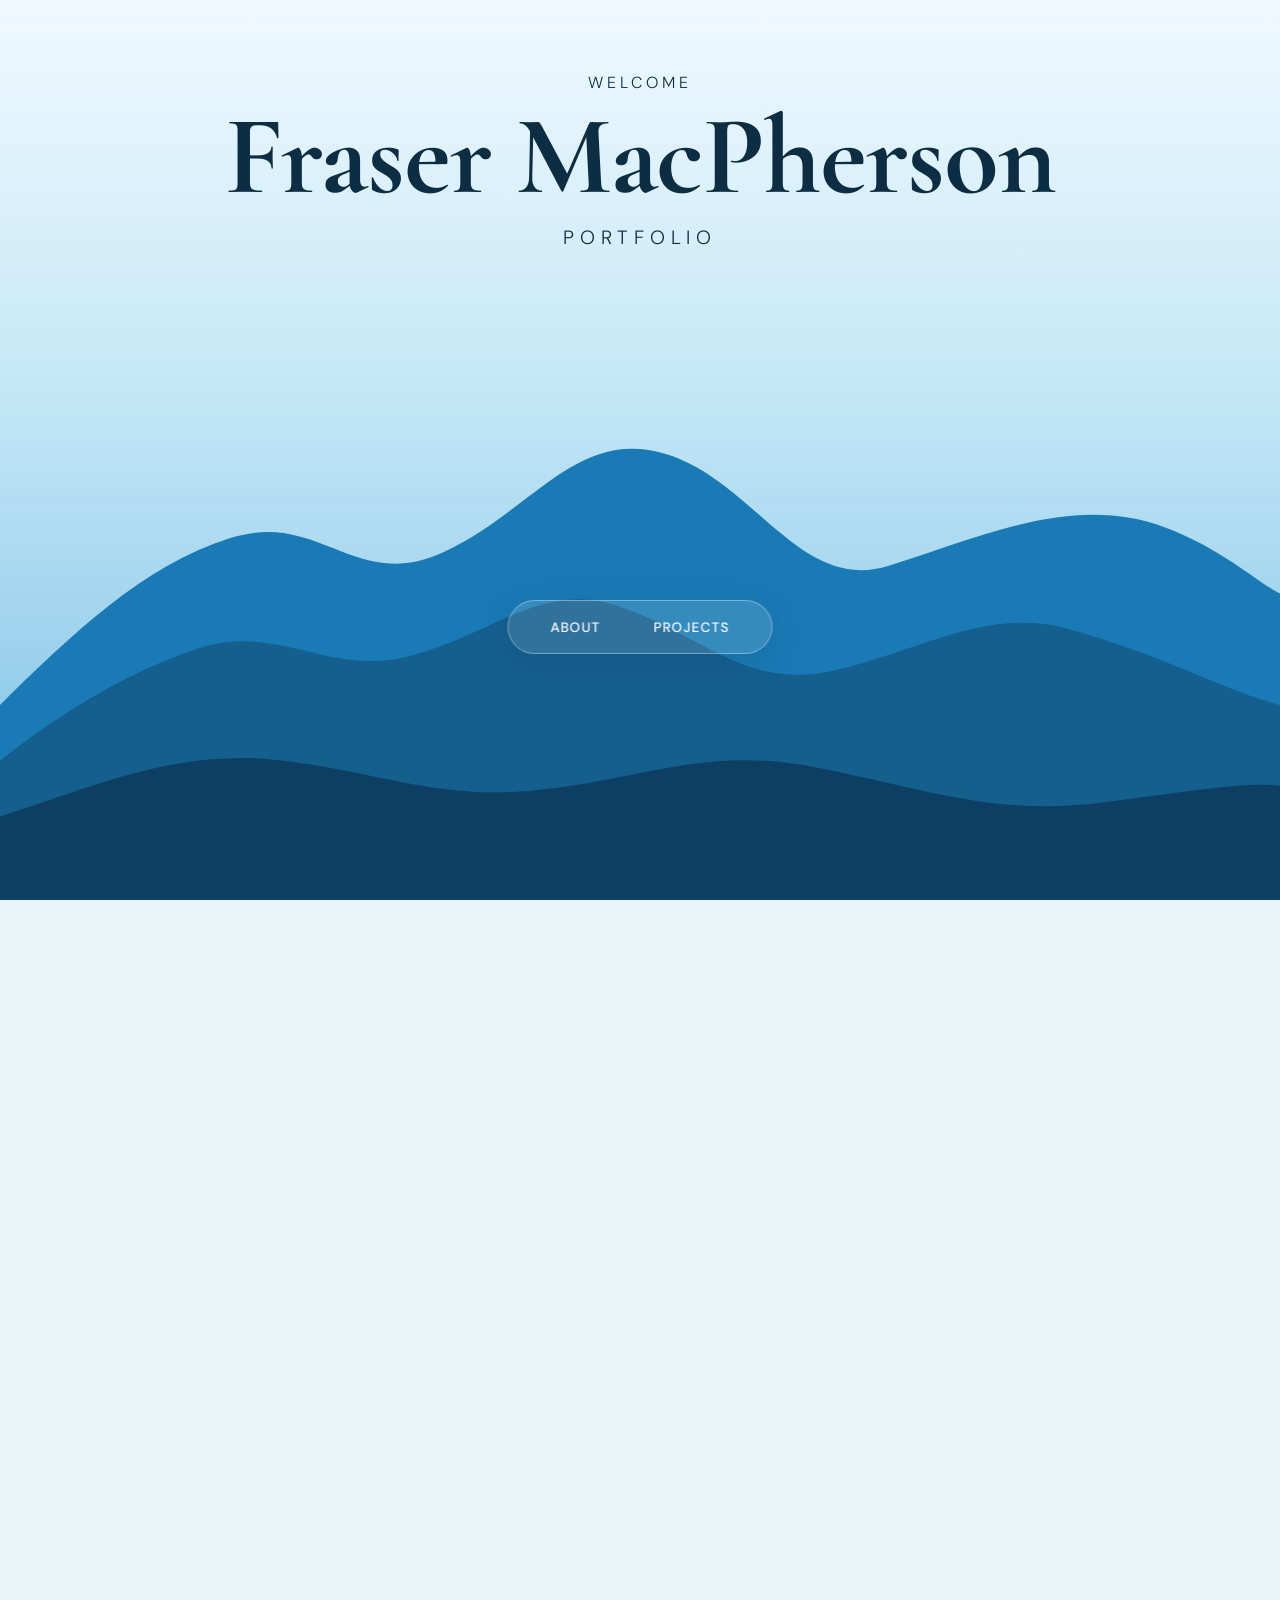
==== commit b10ea443: "Update project tags in index.html" ====
--- a/index.html
+++ b/index.html
@@ -187,8 +187,8 @@
         <img src="Media/Python.png" alt="Python Showcase Preview" class="card-image" />
         <div class="card-body">
           <div class="card-tags">
-            <span class="card-tag">Web</span>
-            <span class="card-tag">CSS</span>
+            <span class="card-tag">Python</span>
+            <span class="card-tag">OOP</span>
           </div>
           <h2 class="card-title">Project Three</h2>
           <p class="card-desc">A brief description of what this project does and the problem it solves. Keep it concise and engaging.</p>
--- a/style.css
+++ b/style.css
@@ -551,7 +551,7 @@
   margin: 0 auto 3rem;
   max-width: 860px;
   width: calc(100% - 4rem);
-  height: 400px;
+  aspect-ratio: 16 / 9;
   background: rgba(255,255,255,0.05);
   border: 2px dashed rgba(255,255,255,0.2);
   border-radius: 12px;
@@ -663,7 +663,7 @@
 
 .card-image-placeholder {
   width: 100%;
-  height: 190px;
+  aspect-ratio: 16 / 9;
   background: rgba(255,255,255,0.04);
   border-bottom: 1px solid rgba(255,255,255,0.08);
   display: flex;
@@ -673,6 +673,16 @@
   font-size: 0.8rem;
   letter-spacing: 0.15em;
   text-transform: uppercase;
+}
+
+.card-image {
+  display: block;
+  width: 100%;
+  aspect-ratio: 16 / 9;   /* 1920 x 1080 ratio */
+  object-fit: cover;      /* fills the frame, crops instead of stretching */
+  object-position: center top;
+  border-bottom: 1px solid rgba(255,255,255,0.08);
+  background: rgba(255,255,255,0.04);
 }
 
 .card-body { padding: 1.4rem 1.6rem 1.8rem; }
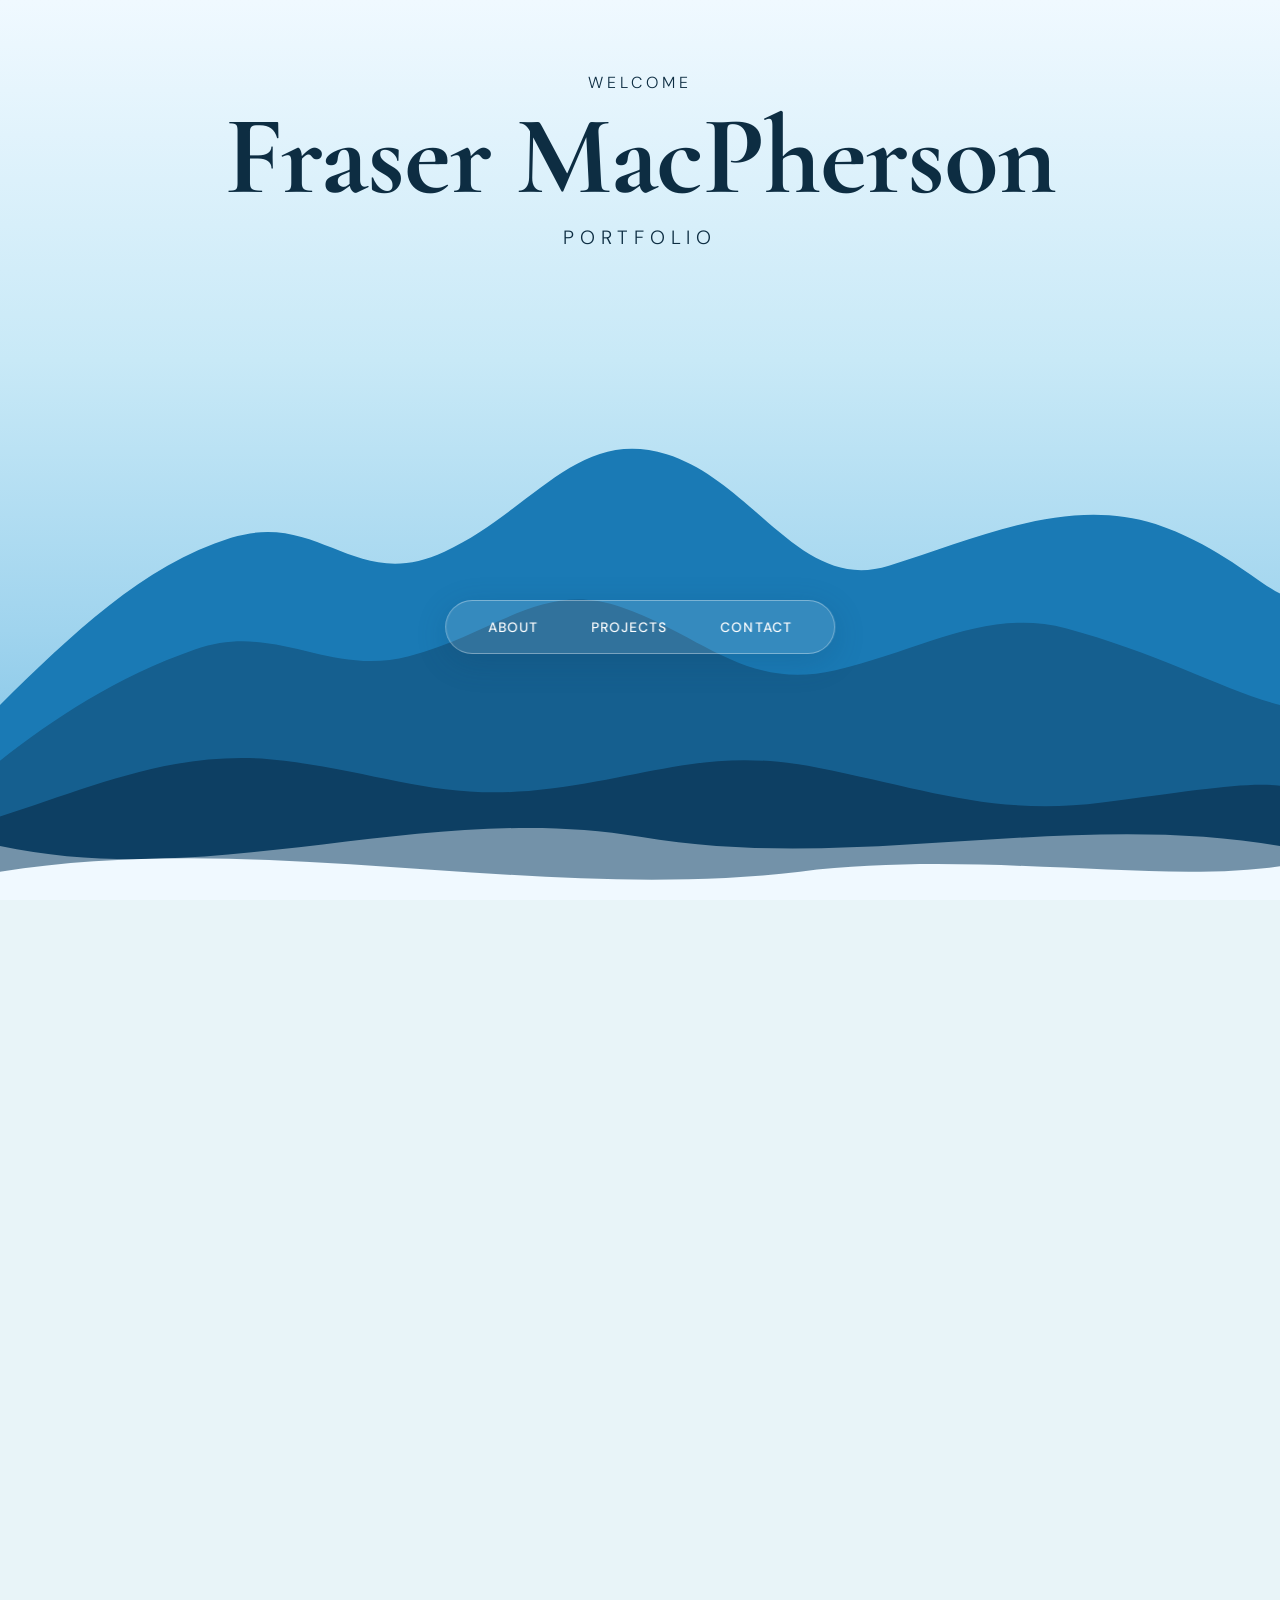
==== commit 369e19a8: "Add files via upload" ====
--- a/index.html
+++ b/index.html
@@ -16,6 +16,7 @@
       <ul class="nav-links nav-links--dark">
         <li><a href="#about">About</a></li>
         <li><a href="#projects">Projects</a></li>
+          <li><a href="#contact">Contact</a></li>
       </ul>
     </nav>
   </header>
@@ -44,8 +45,16 @@
         <ul class="nav-links">
           <li><a href="#about">About</a></li>
           <li><a href="#projects">Projects</a></li>
+          <li><a href="#contact">Contact</a></li>
         </ul>
       </nav>
+    </div>
+  <!-- White wave divider into the About section -->
+    <div class="hero-divider" aria-hidden="true">
+      <svg viewBox="0 0 1440 120" preserveAspectRatio="none" xmlns="http://www.w3.org/2000/svg">
+        <path class="hero-divider-back" d="M0,60 C240,110 480,10 720,50 C960,90 1200,20 1440,60 L1440,120 L0,120 Z"/>
+        <path class="hero-divider-front" d="M0,88 C300,42 600,122 900,88 C1100,64 1300,102 1440,82 L1440,120 L0,120 Z"/>
+      </svg>
     </div>
   </section>
 
@@ -55,9 +64,11 @@
 
       <!-- Intro Split -->
       <section class="about-intro">
-        <!--<div class="about-photo-placeholder">
+        <div class="about-photo-placeholder">
+          <!-- To use a real photo, replace the <span> with: <img src="Media/profile.jpg" alt="Fraser MacPherson" /> -->
           <span>Photo</span>
-        </div>-->
+        </div>
+        <div class="about-intro-body">
         <div class="about-intro-text">
           <h2 class="about-heading">Hi, I'm <em>Fraser MacPherson</em></h2>
           <p>I'm a Computing Science Student based at the University of Aberdeen, passionate about learning.</p>
@@ -67,6 +78,26 @@
             <svg width="16" height="16" viewBox="0 0 24 24" fill="none" stroke="currentColor" stroke-width="2" stroke-linecap="round" stroke-linejoin="round"><line x1="5" y1="12" x2="19" y2="12"/><polyline points="12 5 19 12 12 19"/></svg>
           </a>
         </div>
+
+        <!-- Contact block -->
+        <div class="about-contact" id="contact">
+          <h3 class="about-contact-heading">Contact</h3>
+          <div class="about-contact-list">
+            <a href="https://www.linkedin.com/in/your-profile/" target="_blank" rel="noopener" class="contact-link-btn">
+              LinkedIn
+              <svg width="20" height="20" viewBox="0 0 24 24" fill="none" stroke="currentColor" stroke-width="2" stroke-linecap="round" stroke-linejoin="round"><path d="M16 8a6 6 0 0 1 6 6v7h-4v-7a2 2 0 0 0-2-2 2 2 0 0 0-2 2v7h-4v-7a6 6 0 0 1 6-6z"/><rect x="2" y="9" width="4" height="12"/><circle cx="4" cy="4" r="2"/></svg>
+            </a>
+            <a href="https://github.com/fraser-macpherson" target="_blank" rel="noopener" class="contact-link-btn">
+              GitHub
+              <svg width="20" height="20" viewBox="0 0 24 24" fill="none" stroke="currentColor" stroke-width="2" stroke-linecap="round" stroke-linejoin="round"><path d="M9 19c-5 1.5-5-2.5-7-3m14 6v-3.87a3.37 3.37 0 0 0-.94-2.61c3.14-.35 6.44-1.54 6.44-7A5.44 5.44 0 0 0 20 4.77 5.07 5.07 0 0 0 19.91 1S18.73.65 16 2.48a13.38 13.38 0 0 0-7 0C6.27.65 5.09 1 5.09 1A5.07 5.07 0 0 0 5 4.77a5.44 5.44 0 0 0-1.5 3.78c0 5.42 3.3 6.61 6.44 7A3.37 3.37 0 0 0 9 18.13V22"/></svg>
+            </a>
+            <a href="mailto:your.email@example.com" class="contact-link-btn">
+              Email
+              <svg width="20" height="20" viewBox="0 0 24 24" fill="none" stroke="currentColor" stroke-width="2" stroke-linecap="round" stroke-linejoin="round"><path d="M4 4h16c1.1 0 2 .9 2 2v12c0 1.1-.9 2-2 2H4c-1.1 0-2-.9-2-2V6c0-1.1.9-2 2-2z"/><polyline points="22,6 12,13 2,6"/></svg>
+            </a>
+          </div>
+        </div>
+        </div><!-- /about-intro-body -->
       </section>
 
       <!-- Wave separator -->
@@ -128,6 +159,27 @@
       </section>
 
     </main>
+  </section>
+
+  <!-- ── Experience Section ── -->
+  <section class="experience-section" id="experience">
+    <div class="experience-inner">
+      <h3 class="skills-heading">Experience</h3>
+      <ol class="timeline">
+        <li class="timeline-item">
+          <span class="timeline-date">20XX – Present</span>
+          <h4 class="timeline-role">Job Title</h4>
+          <p class="timeline-org">Company / Organisation</p>
+          <p class="timeline-desc">A short description of what you did and what you learned.</p>
+        </li>
+        <li class="timeline-item">
+          <span class="timeline-date">20XX – 20XX</span>
+          <h4 class="timeline-role">Job Title</h4>
+          <p class="timeline-org">Company / Organisation</p>
+          <p class="timeline-desc">A short description of what you did and what you learned.</p>
+        </li>
+      </ol>
+    </div>
   </section>
 
   <!-- ── Projects Heading Band ── -->
@@ -215,6 +267,7 @@
       <nav class="footer-nav">
         <a href="#about">About</a>
         <a href="#projects">Projects</a>
+        <a href="#contact">Contact</a>
       </nav>
       <div class="footer-contact">
         <!--<a href="mailto:hello@yourname.com">hello@yourname.com</a>-->
--- a/style.css
+++ b/style.css
@@ -407,7 +407,7 @@
 }
 .footer-wave svg {
   width: 100%;
-  height: 80px;
+  height: 180px;
   display: block;
 }
 
@@ -749,12 +749,20 @@
 .about-intro {
   display: grid;
   grid-template-columns: 260px 1fr;
-  gap: 3.5rem;
-  align-items: start;
-  max-width: 900px;
+  gap: 3rem;
+  align-items: center;
+  max-width: 1100px;
   margin: 0 auto;
   padding: 4rem 2rem 3rem;
   animation: fadeIn 0.8s ease 0.2s both;
+}
+
+/* Text + Contact share one row height so their tops and bottoms line up */
+.about-intro-body {
+  display: grid;
+  grid-template-columns: 1fr 300px;
+  gap: 3rem;
+  align-items: stretch;
 }
 
 .about-photo-placeholder {
@@ -1085,7 +1093,7 @@
 }
 
 /* Section scroll offset so anchored jumps clear the fixed header */
-#about, #projects, #skills-education {
+#about, #projects, #skills-education, #contact, #experience {
   scroll-margin-top: 90px;
 }
 
@@ -1151,6 +1159,8 @@
   .about-intro { grid-template-columns: 1fr; }
   .about-photo-placeholder { max-width: 240px; aspect-ratio: 1; border-radius: 50%; margin: 0 auto; }
   .about-intro-text { text-align: center; align-items: center; }
+  .about-intro-body { grid-template-columns: 1fr; gap: 2rem; }
+  .about-contact { max-width: 360px; width: 100%; margin: 0 auto; }
   .about-skills-grid { grid-template-columns: 1fr; gap: 3rem; }
   .contact-layout { grid-template-columns: 1fr; gap: 2.5rem; }
 }
@@ -1176,3 +1186,99 @@
   .project-buttons { gap: 0.7rem; }
   .socials-row { gap: 0.5rem; }
 }
+
+
+/* ============================================================
+   NEW: PHOTO, CONTACT BLOCK, EXPERIENCE, TALLER FOOTER WAVE
+============================================================ */
+.about-photo-placeholder img {
+  width: 100%;
+  height: 100%;
+  object-fit: cover;
+  border-radius: inherit;
+}
+
+/* Contact block (About intro, right-hand side) */
+.about-contact { display: flex; flex-direction: column; gap: 0.9rem; }
+
+.about-contact-heading {
+  font-family: 'Cormorant Garamond', serif;
+  font-size: 1.9rem;
+  font-weight: 600;
+  color: var(--text-dark);
+  margin-bottom: 0.3rem;
+}
+
+.contact-link-btn {
+  display: flex;
+  flex: 1;
+  align-items: center;
+  justify-content: space-between;
+  gap: 1rem;
+  padding: 0.85rem 1.2rem;
+  font-size: 0.85rem;
+  font-weight: 500;
+  letter-spacing: 0.08em;
+  text-transform: uppercase;
+  color: var(--wave-3);
+  background: rgba(21, 95, 143, 0.06);
+  border: 1.5px solid rgba(21, 95, 143, 0.25);
+  border-radius: 8px;
+  text-decoration: none;
+  transition: background 0.25s ease, color 0.25s ease, border-color 0.25s ease, transform 0.2s ease, box-shadow 0.25s ease;
+}
+.contact-link-btn:hover {
+  background: var(--wave-2);
+  border-color: var(--wave-2);
+  color: var(--text-light);
+  transform: translateY(-2px);
+  box-shadow: 0 6px 20px rgba(21, 95, 143, 0.3);
+}
+
+/* Experience section (reuses .skills-heading and .timeline styles) */
+.experience-section {
+  background: var(--wave-3);
+  padding: 1rem 2rem 4rem;
+}
+.experience-inner {
+  max-width: 900px;
+  margin: 0 auto;
+}
+
+@media (max-width: 768px) {
+  .footer-wave svg { height: 110px; }
+}
+
+
+/* ============================================================
+   DIVIDERS
+============================================================ */
+/* White waves at the bottom of the hero, leading into About */
+.hero-divider {
+  position: absolute;
+  bottom: -1px;
+  left: 0;
+  width: 100%;
+  line-height: 0;
+  z-index: 5;
+  pointer-events: none;
+}
+.hero-divider svg { width: 100%; height: 110px; display: block; }
+.hero-divider-back  { fill: rgba(240, 249, 255, 0.45); }
+.hero-divider-front { fill: #f0f9ff; }
+
+/* Thin white line above the Projects title */
+.section-divider-band { position: relative; }
+.section-divider-band::before {
+  content: '';
+  position: absolute;
+  top: 0;
+  left: 8%;
+  right: 8%;
+  height: 1px;
+  background: linear-gradient(90deg, transparent, rgba(255,255,255,0.55) 20%, rgba(255,255,255,0.55) 80%, transparent);
+}
+
+@media (max-width: 768px) {
+  .hero-divider svg { height: 70px; }
+}
